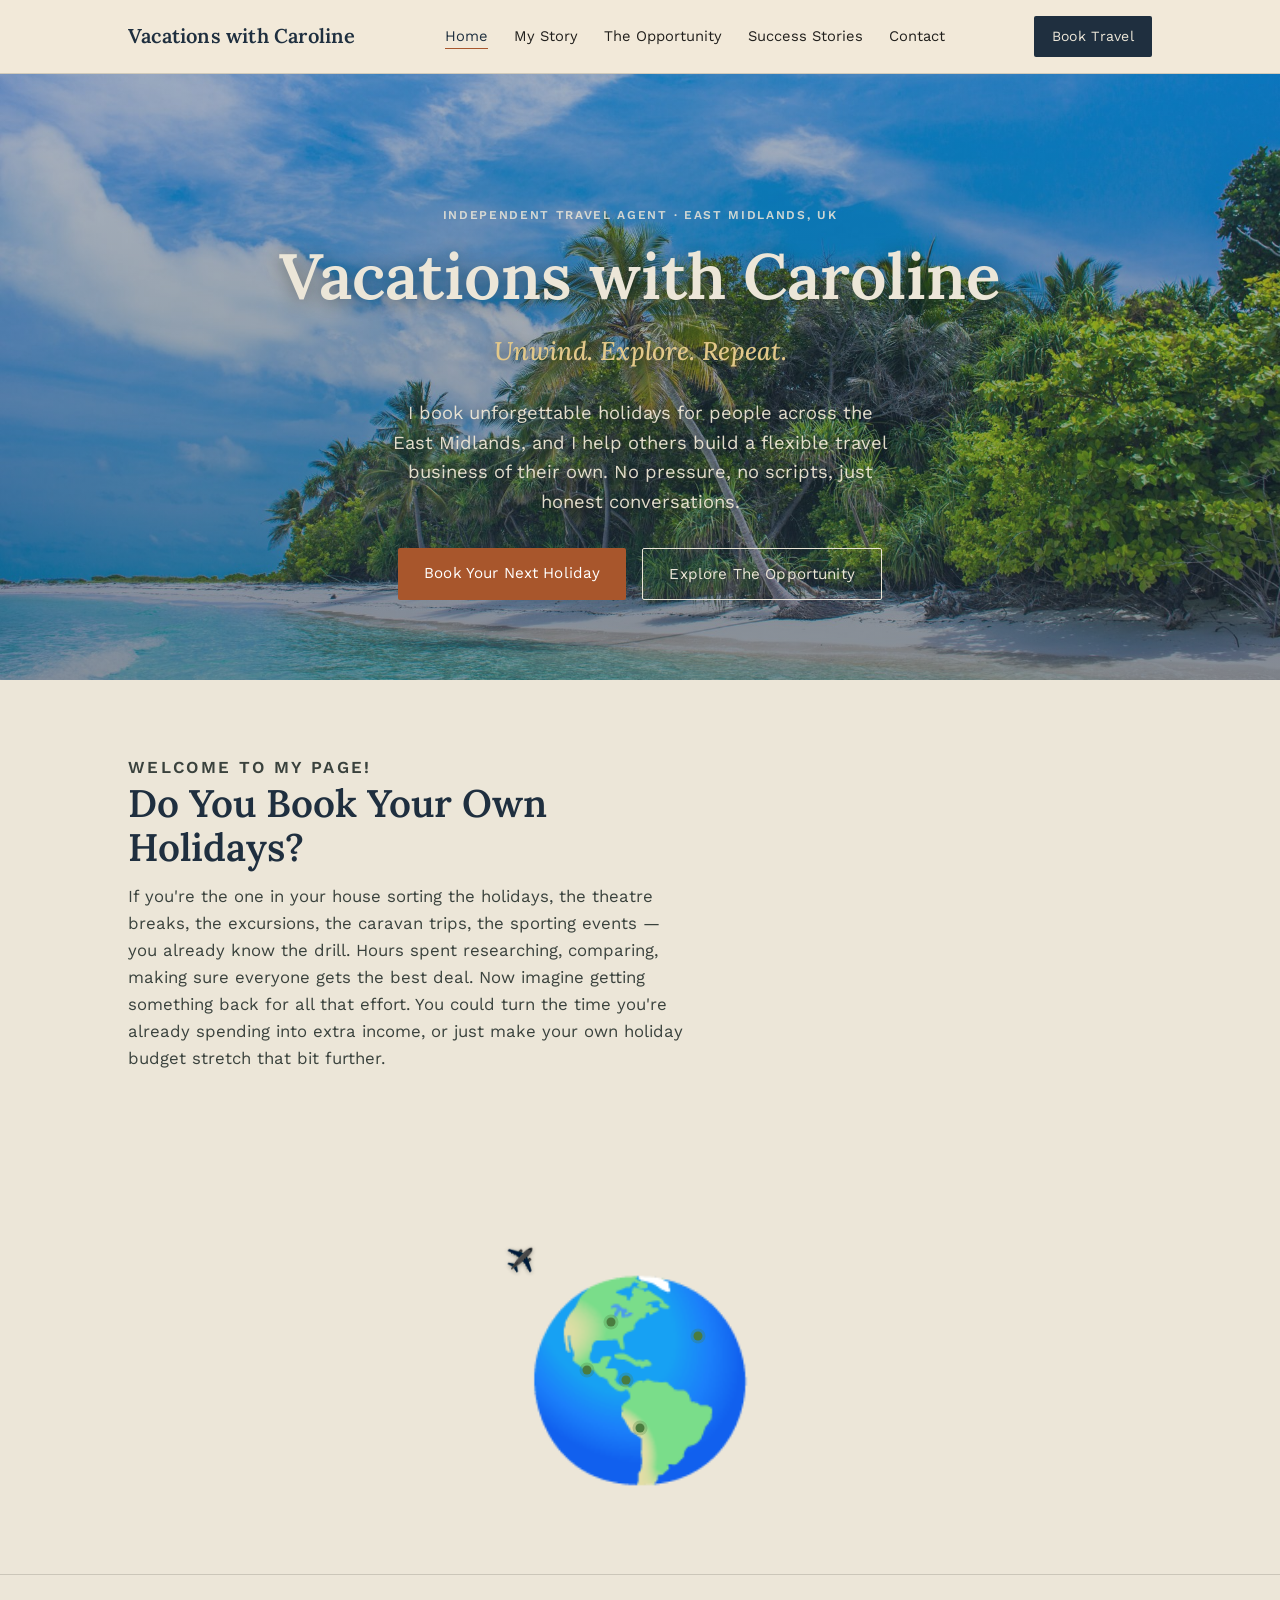
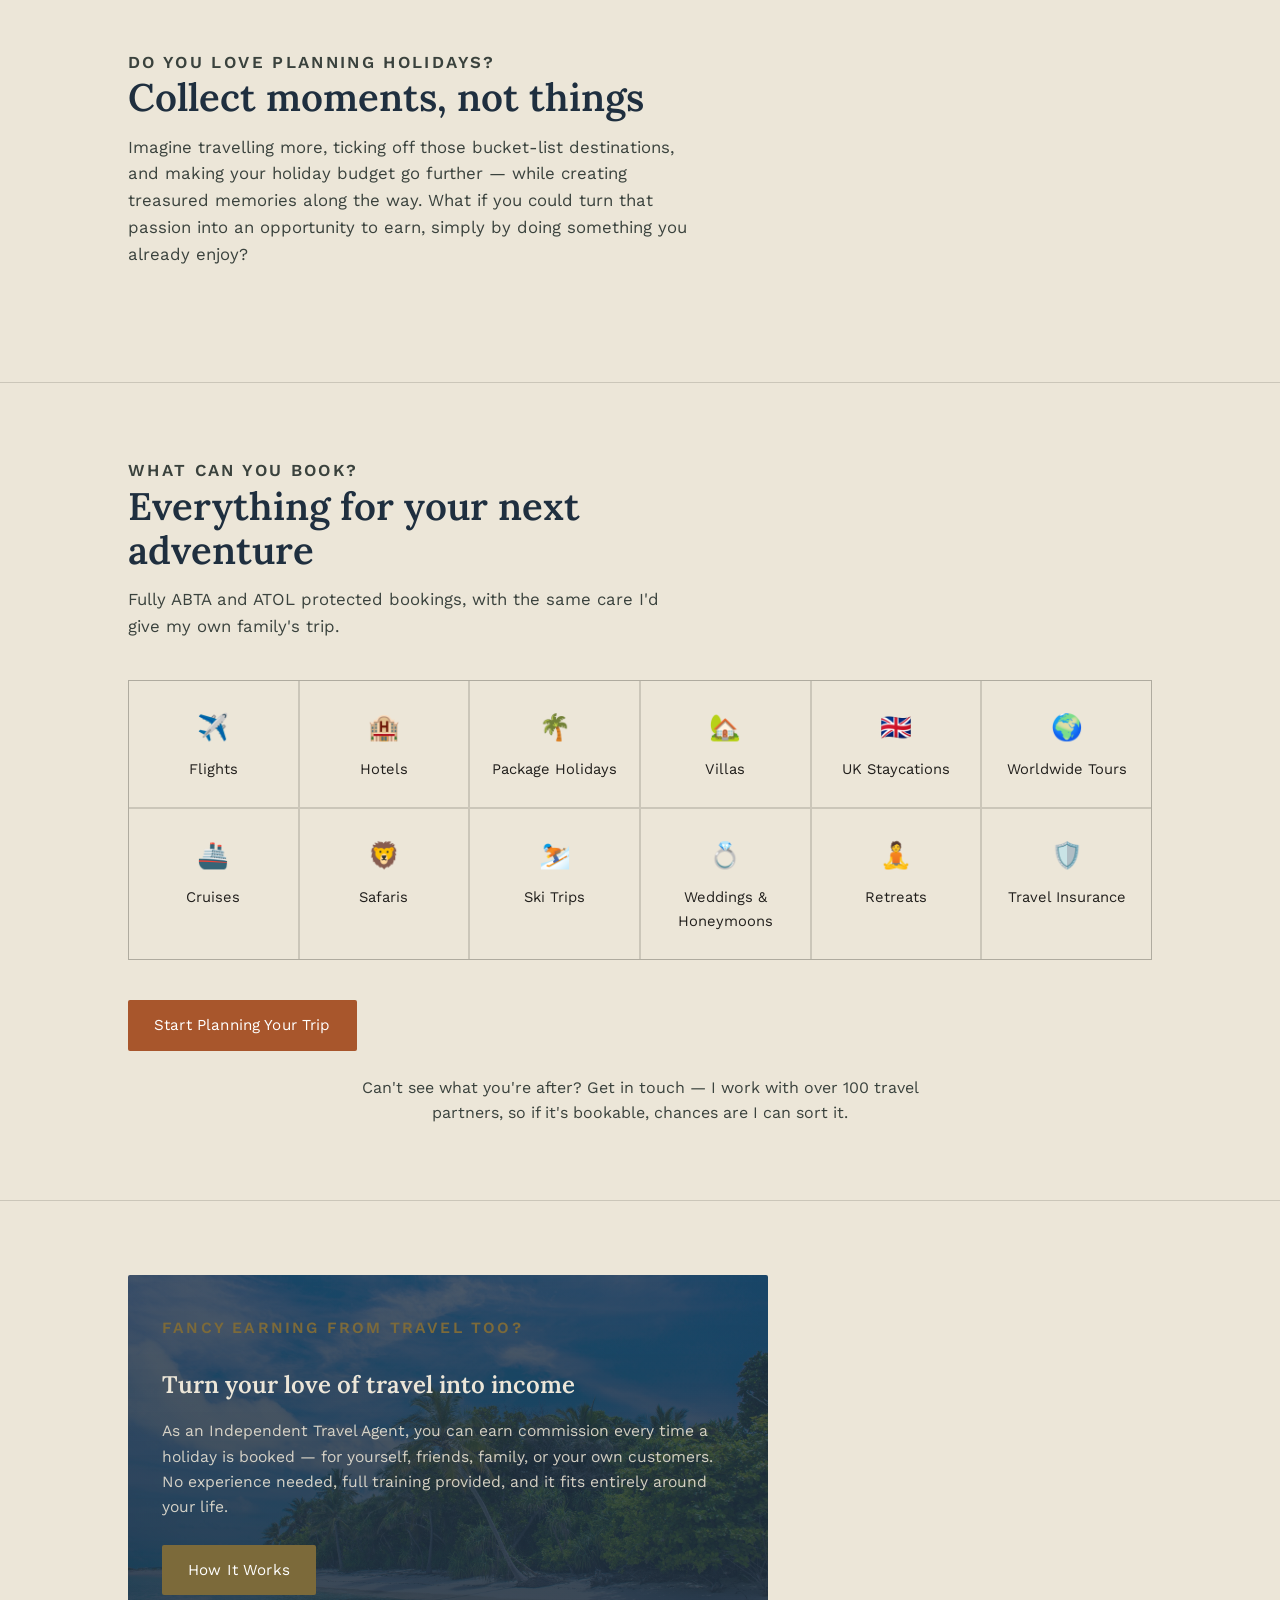
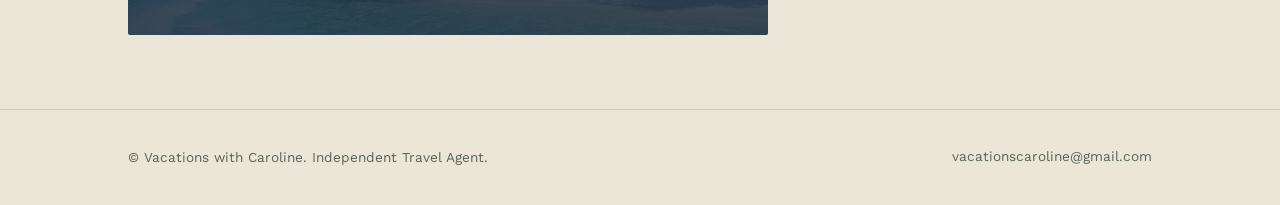
==== index.html @ 73dcefde "Add files via upload" ====
<!DOCTYPE html>
<html lang="en">
<head>
<meta charset="UTF-8">
<meta name="viewport" content="width=device-width, initial-scale=1.0">
<title>Vacations with Caroline | Independent Travel Agent</title>
<meta name="description" content="Book your next holiday or discover the flexible travel business opportunity with Caroline — Independent Travel Agent, East Midlands, UK.">
<link rel="preconnect" href="https://fonts.googleapis.com">
<link rel="preconnect" href="https://fonts.gstatic.com" crossorigin>
<link href="https://fonts.googleapis.com/css2?family=Caveat:wght@500;600;700&family=Lora:ital,wght@0,400;0,500;0,600;0,700;1,400;1,500;1,600&family=Work+Sans:wght@300;400;500;600&display=swap" rel="stylesheet">
<link rel="stylesheet" href="style.css">
</head>
<body>

<header>
  <nav class="wrap">
    <a class="brand" href="index.html">Vacations with Caroline</a>
    <ul class="navlinks">
      <li><a href="index.html" class="active">Home</a></li>
      <li><a href="about.html">My Story</a></li>
      <li><a href="opportunity.html">The Opportunity</a></li>
      <li><a href="success-stories.html">Success Stories</a></li>
      <li><a href="contact.html">Contact</a></li>
    </ul>
    <a class="nav-cta" href="https://carolinekillen.inteletravel.uk">Book Travel</a>
  </nav>
</header>

<main>

  <section class="hero" style="border-top:none;background-image:url('images/hero-beach.jpg');">
    <div class="wrap">
      <p class="eyebrow">Independent Travel Agent · East Midlands, UK</p>
      <h1>Vacations with Caroline</h1>
      <p class="tagline">Unwind. Explore. Repeat.</p>
      <p class="lead">I book unforgettable holidays for people across the East Midlands, and I help others build a flexible travel business of their own. No pressure, no scripts, just honest conversations.</p>
      <div class="cta-row">
        <a class="btn btn-primary" href="https://carolinekillen.inteletravel.uk">Book Your Next Holiday</a>
        <a class="btn btn-ghost" href="opportunity.html">Explore The Opportunity</a>
      </div>
    </div>
  </section>

  <section style="border-top:none;">
    <div class="wrap">
      <div class="section-head reveal">
        <p class="kicker">Welcome to my page!</p>
        <h2>Do You Book Your Own Holidays?</h2>
        <p>If you're the one in your house sorting the holidays, the theatre breaks, the excursions, the caravan trips, the sporting events — you already know the drill. Hours spent researching, comparing, making sure everyone gets the best deal. Now imagine getting something back for all that effort. You could turn the time you're already spending into extra income, or just make your own holiday budget stretch that bit further.</p>
      </div>
    </div>
  </section>

  <section style="border-top:none;">
    <div class="wrap">
      <div class="globe-orbit reveal" aria-hidden="true">
        <div class="globe-emoji" role="img" aria-label="World map">🌎</div>
        <div class="pin p1" style="left:38%;top:26%;"></div>
        <div class="pin p2" style="left:74%;top:32%;"></div>
        <div class="pin p3" style="left:44%;top:50%;"></div>
        <div class="pin p4" style="left:50%;top:70%;"></div>
        <div class="pin p5" style="left:28%;top:46%;"></div>
        <div class="plane-travel">✈️</div>
      </div>
    </div>
  </section>

  <section>
    <div class="wrap">
      <div class="section-head reveal">
        <p class="kicker">Do You Love Planning Holidays?</p>
        <h2>Collect moments, not things</h2>
        <p>Imagine travelling more, ticking off those bucket-list destinations, and making your holiday budget go further — while creating treasured memories along the way. What if you could turn that passion into an opportunity to earn, simply by doing something you already enjoy?</p>
      </div>
    </div>
  </section>

  <section id="book">
    <div class="wrap">
      <div class="section-head reveal">
        <p class="kicker">What Can You Book?</p>
        <h2>Everything for your next adventure</h2>
        <p>Fully ABTA and ATOL protected bookings, with the same care I'd give my own family's trip.</p>
      </div>
      <div class="book-grid reveal">
        <div class="book-item"><span class="ic">✈️</span>Flights</div>
        <div class="book-item"><span class="ic">🏨</span>Hotels</div>
        <div class="book-item"><span class="ic">🌴</span>Package Holidays</div>
        <div class="book-item"><span class="ic">🏡</span>Villas</div>
        <div class="book-item"><span class="ic">🇬🇧</span>UK Staycations</div>
        <div class="book-item"><span class="ic">🌍</span>Worldwide Tours</div>
        <div class="book-item"><span class="ic">🚢</span>Cruises</div>
        <div class="book-item"><span class="ic">🦁</span>Safaris</div>
        <div class="book-item"><span class="ic">⛷️</span>Ski Trips</div>
        <div class="book-item"><span class="ic">💍</span>Weddings &amp; Honeymoons</div>
        <div class="book-item"><span class="ic">🧘</span>Retreats</div>
        <div class="book-item"><span class="ic">🛡️</span>Travel Insurance</div>
      </div>
      <div class="cta-row" style="margin-top:40px;margin-bottom:0;">
        <a class="btn btn-primary" href="https://carolinekillen.inteletravel.uk">Start Planning Your Trip</a>
      </div>
      <p class="reveal" style="max-width:60ch;margin:24px auto 0;text-align:center;color:#3a423d;">Can't see what you're after? Get in touch — I work with over 100 travel partners, so if it's bookable, chances are I can sort it.</p>
    </div>
  </section>

  <section>
    <div class="wrap reveal">
      <div class="opp-card" style="max-width:640px;background:linear-gradient(rgba(31,47,63,0.78),rgba(31,47,63,0.88)), url('images/hero-beach.jpg') center 85%/cover;">
        <p class="kicker">Fancy Earning From Travel Too?</p>
        <h3>Turn your love of travel into income</h3>
        <p>As an Independent Travel Agent, you can earn commission every time a holiday is booked — for yourself, friends, family, or your own customers. No experience needed, full training provided, and it fits entirely around your life.</p>
        <a class="btn btn-primary" href="opportunity.html" style="background:var(--gold);">How It Works</a>
      </div>
    </div>
  </section>

</main>

<footer>
  <div class="wrap foot-wrap">
    <span>© Vacations with Caroline. Independent Travel Agent.</span>
    <a href="mailto:vacationscaroline@gmail.com">vacationscaroline@gmail.com</a>
  </div>
</footer>

<script>
  const els = document.querySelectorAll('.reveal');
  const io = new IntersectionObserver((entries)=>{
    entries.forEach(e=>{ if(e.isIntersecting){ e.target.classList.add('in'); io.unobserve(e.target); } });
  }, {threshold:0.15});
  els.forEach(el=>io.observe(el));
</script>

</body>
</html>
---- style.css ----
:root{
  --teal-deep:   #1f2f3f;   /* deep navy-charcoal — headings, nav, primary structure */
  --teal-mid:    #55624f;   /* muted olive-slate — eyebrows, secondary labels */
  --sand:        #ece6d8;   /* warm stone background */
  --sand-soft:   #ddd4bf;   /* soft stone panel */
  --coral:       #a8562c;   /* burnt rust — primary accent */
  --ink:         #211f1c;
  --gold:        #7c6a3a;   /* muted brass — secondary accent */
  --line: rgba(33,31,28,0.16);
  --font-display: "Lora", serif;
  --font-body: "Work Sans", sans-serif;
}

*{box-sizing:border-box;}
html{scroll-behavior:smooth;}
body{
  margin:0;
  background:var(--sand);
  color:var(--ink);
  font-family:var(--font-body);
  font-weight:400;
  line-height:1.6;
  -webkit-font-smoothing:antialiased;
}

a{color:inherit;}
img{max-width:100%;display:block;}

.wrap{max-width:1080px;margin:0 auto;padding:0 28px;}

/* ---------- NAV ---------- */
header{
  position:sticky;top:0;z-index:50;
  background:rgba(242,234,217,0.92);
  backdrop-filter:blur(6px);
  border-bottom:1px solid var(--line);
}
nav.wrap{
  display:flex;align-items:center;justify-content:space-between;
  padding-top:16px;padding-bottom:16px;
}
.brand{
  font-family:var(--font-display);
  font-weight:600;
  font-size:1.25rem;
  letter-spacing:0.01em;
  text-decoration:none;
  color:var(--teal-deep);
}
.navlinks{display:flex;gap:26px;list-style:none;margin:0;padding:0;}
.navlinks a{
  text-decoration:none;font-size:0.92rem;color:var(--ink);
  padding-bottom:3px;border-bottom:1px solid transparent;
  transition:border-color .2s ease, color .2s ease;
}
.navlinks a:hover, .navlinks a:focus-visible, .navlinks a.active{border-color:var(--coral);color:var(--teal-deep);}
.nav-cta{
  background:var(--teal-deep);color:var(--sand);
  padding:9px 18px;border-radius:2px;text-decoration:none;
  font-size:0.88rem;letter-spacing:0.02em;
  transition:background .2s ease;
}
.nav-cta:hover, .nav-cta:focus-visible{background:var(--coral);}
@media (max-width:800px){
  .navlinks{display:none;}
}

/* ---------- HERO ---------- */
.hero{
  position:relative;
  padding:120px 0 80px;
  background-size:cover;
  background-position:center 78%;
  text-align:center;
  overflow:hidden;
}
.hero::before{
  content:"";position:absolute;inset:0;
  background:linear-gradient(180deg, rgba(31,47,63,0.32), rgba(31,47,63,0.52));
  z-index:0;
}
.hero > .wrap{position:relative;z-index:1;}
.eyebrow{
  text-transform:uppercase;letter-spacing:0.14em;font-size:0.75rem;
  color:var(--teal-mid);font-weight:600;margin-bottom:18px;
}
.hero .eyebrow{color:rgba(236,230,216,0.85);}
h1{
  font-family:var(--font-display);
  font-weight:600;
  font-size:clamp(2.4rem, 5.5vw, 4rem);
  line-height:1.04;margin:0 0 22px;color:var(--teal-deep);
  max-width:14ch;
}
.hero h1{color:var(--sand);max-width:none;margin-left:auto;margin-right:auto;text-shadow:0 2px 18px rgba(20,26,20,0.45);}
h1 em{font-style:italic;font-weight:500;color:var(--coral);}
.hero .tagline{
  font-family:var(--font-display);font-style:italic;font-weight:500;
  font-size:clamp(1.2rem,2.4vw,1.6rem);color:#e2c88a;margin:0 0 26px;
  text-shadow:0 2px 14px rgba(20,26,20,0.5);
}
.hero p.lead{
  font-size:1.15rem;max-width:46ch;color:rgba(242,234,217,0.92);margin:0 auto 32px;
  text-shadow:0 1px 10px rgba(20,26,20,0.45);
}
.cta-row{display:flex;gap:16px;flex-wrap:wrap;margin-bottom:56px;}
.hero .cta-row{justify-content:center;margin-bottom:0;}
.btn{
  display:inline-block;padding:13px 26px;text-decoration:none;
  font-size:0.95rem;letter-spacing:0.01em;border-radius:2px;
  transition:transform .15s ease, background .2s ease, color .2s ease;
}
.btn-primary{background:var(--coral);color:#fff;}
.btn-primary:hover{background:#c25f3c;transform:translateY(-1px);}
.btn-ghost{border:1px solid var(--teal-deep);color:var(--teal-deep);}
.btn-ghost:hover{background:var(--teal-deep);color:var(--sand);}
.hero .btn-ghost{border-color:var(--sand);color:var(--sand);}
.hero .btn-ghost:hover{background:var(--sand);color:var(--teal-deep);}

/* Flight path signature visual */
.route{width:100%;max-width:980px;margin:0 auto;}
.route svg{width:100%;height:auto;overflow:visible;}
.route-dash{stroke-dasharray:6 8;animation:dash 40s linear infinite;}
@keyframes dash{to{stroke-dashoffset:-500;}}
.route-label{font-family:var(--font-body);font-size:13px;fill:var(--ink);font-weight:500;}
.route-city{font-family:var(--font-display);font-size:15px;fill:var(--teal-deep);font-weight:600;}

@media (prefers-reduced-motion: reduce){
  .route-dash{animation:none;}
  *{scroll-behavior:auto !important;}
}

/* ---------- SECTION GENERIC ---------- */
section{padding:74px 0;border-top:1px solid var(--line);}
.section-head{max-width:56ch;margin-bottom:40px;}
.kicker{
  font-family:var(--font-body);text-transform:uppercase;letter-spacing:0.14em;
  font-size:0.72rem;color:var(--coral);font-weight:600;margin-bottom:12px;
}
h2{
  font-family:var(--font-display);font-weight:600;font-size:clamp(1.7rem,3.2vw,2.4rem);
  color:var(--teal-deep);margin:0 0 14px;line-height:1.15;
}
.section-head p{font-size:1.05rem;color:#3a423d;margin:0;}

.reveal{opacity:0;transform:translateY(18px);transition:opacity .6s ease, transform .6s ease;}
.reveal.in{opacity:1;transform:none;}

/* ---------- MY STORY ---------- */
.story-grid{display:grid;grid-template-columns:1.1fr 0.9fr;gap:56px;align-items:start;}
.story-grid p{font-size:1.02rem;color:#2c332e;margin:0 0 18px;}
.pull{
  font-family:var(--font-display);font-style:italic;font-size:1.3rem;
  color:var(--teal-deep);border-left:2px solid var(--coral);padding-left:20px;
  margin:0;line-height:1.4;
}
.story-side{background:var(--sand-soft);padding:32px;border-radius:2px;}
.story-side h3{font-family:var(--font-display);font-size:1.1rem;margin:0 0 14px;color:var(--teal-deep);}
.story-side ul{margin:0;padding-left:18px;color:#2c332e;font-size:0.96rem;}
.story-side li{margin-bottom:10px;}
@media (max-width:760px){.story-grid{grid-template-columns:1fr;}}

/* ---------- BOOK GRID ---------- */
.book-grid{
  display:grid;grid-template-columns:repeat(auto-fit,minmax(150px,1fr));
  gap:2px;background:var(--line);border:1px solid var(--line);
}
.book-item{background:var(--sand);padding:26px 18px;text-align:center;font-size:0.92rem;color:var(--ink);}
.book-item .ic{font-size:1.6rem;display:block;margin-bottom:10px;}

/* ---------- OPPORTUNITY ---------- */
.opp-wrap{display:grid;grid-template-columns:1fr 1fr;gap:56px;align-items:center;}
.opp-points{list-style:none;margin:0;padding:0;}
.opp-points li{display:flex;gap:16px;margin-bottom:22px;padding-bottom:22px;border-bottom:1px solid var(--line);}
.opp-points li:last-child{border-bottom:none;}
.opp-num{font-family:var(--font-display);font-weight:600;color:var(--coral);font-size:1.1rem;min-width:28px;}
.opp-points h4{margin:0 0 4px;font-family:var(--font-display);font-size:1.05rem;color:var(--teal-deep);}
.opp-points p{margin:0;color:#3a423d;font-size:0.95rem;}
.opp-card{background:var(--teal-deep);color:var(--sand);padding:40px 34px;border-radius:2px;}
.opp-card .kicker{color:var(--gold);}
.opp-card h3{font-family:var(--font-display);font-size:1.5rem;margin:0 0 14px;font-weight:600;}
.opp-card p{color:rgba(242,234,217,0.85);margin:0 0 26px;font-size:0.98rem;}
.badge-row{display:flex;gap:14px;flex-wrap:wrap;margin-bottom:26px;}
.badge{border:1px solid rgba(242,234,217,0.35);padding:6px 12px;font-size:0.78rem;letter-spacing:0.03em;border-radius:2px;}
@media (max-width:800px){.opp-wrap{grid-template-columns:1fr;}}

/* ---------- SUCCESS STORIES ---------- */
.team-quote{font-family:var(--font-display);font-size:clamp(1.3rem,2.6vw,1.8rem);line-height:1.4;color:var(--teal-deep);max-width:32ch;margin:0 0 24px;}
.team-note{color:#3a423d;font-size:1rem;max-width:52ch;}
.value-grid{display:grid;grid-template-columns:repeat(auto-fit,minmax(220px,1fr));gap:2px;background:var(--line);border:1px solid var(--line);margin-top:44px;}
.value-item{background:var(--sand);padding:30px 26px;}
.value-item h4{font-family:var(--font-display);color:var(--teal-deep);margin:0 0 10px;font-size:1.05rem;}
.value-item p{margin:0;color:#3a423d;font-size:0.92rem;}

/* ---------- CONTACT ---------- */
.contact-wrap{display:grid;grid-template-columns:1fr 1fr;gap:56px;}
.contact-info a{display:inline-block;margin-top:6px;font-size:1.05rem;color:var(--teal-deep);text-decoration:none;border-bottom:1px solid var(--coral);}
.contact-info h4{font-family:var(--font-display);font-size:0.95rem;text-transform:uppercase;letter-spacing:0.08em;color:var(--coral);margin:0 0 4px;font-weight:600;}
.contact-info .row{margin-bottom:26px;}
form{display:flex;flex-direction:column;gap:14px;}
label{font-size:0.85rem;color:var(--teal-deep);font-weight:500;}
input, textarea{font-family:var(--font-body);font-size:0.98rem;padding:12px 14px;border:1px solid var(--line);background:#fff;border-radius:2px;color:var(--ink);}
textarea{resize:vertical;min-height:100px;}
input:focus, textarea:focus, a:focus-visible, button:focus-visible{outline:2px solid var(--coral);outline-offset:2px;}
form button{align-self:flex-start;background:var(--coral);color:#fff;border:none;padding:13px 28px;font-size:0.95rem;border-radius:2px;cursor:pointer;transition:background .2s ease;}
form button:hover{background:#c25f3c;}
@media (max-width:760px){.contact-wrap{grid-template-columns:1fr;}}

/* ---------- PHOTOS ---------- */
.photo-frame{
  border-radius:2px;overflow:hidden;background:var(--sand-soft);
  border:1px solid var(--line);
}
.photo-frame img{width:100%;height:100%;object-fit:cover;display:block;}
.hero-photo{max-width:980px;margin:0 auto;aspect-ratio:16/9;}
.story-photo{aspect-ratio:3/4;margin-bottom:24px;}
.team-photo-grid{
  display:grid;grid-template-columns:repeat(auto-fit,minmax(220px,1fr));
  gap:20px;margin:44px 0;
}
.team-photo-grid .photo-frame{aspect-ratio:1/1;max-width:180px;margin:0 auto;}
.team-photo-grid .story-name{
  font-family:var(--font-display);color:var(--teal-deep);font-weight:600;
  font-size:1.05rem;margin:16px 0 8px;text-align:center;
}
.team-photo-grid .story-quote{font-size:0.9rem;color:#3a423d;line-height:1.55;}
.photo-caption{font-size:0.85rem;color:#5a6259;margin-top:8px;text-align:center;}

.featured-story{
  display:grid;grid-template-columns:0.8fr 1.2fr;gap:44px;align-items:center;
  margin:44px 0 56px;
}
.featured-story .photo-frame{aspect-ratio:4/5;}
.featured-story blockquote{
  margin:0 0 16px;font-family:var(--font-display);font-style:italic;
  font-size:1.15rem;line-height:1.55;color:var(--teal-deep);
}
.featured-story cite{
  font-family:var(--font-body);font-style:normal;font-size:0.92rem;color:var(--coral);
  font-weight:500;
}
@media (max-width:760px){
  .featured-story{grid-template-columns:1fr;}
  .featured-story .photo-frame{max-width:220px;margin:0 auto;}
}

/* Animated globe with a plane touring several destinations */
.globe-orbit{position:relative;width:240px;height:240px;margin:0 auto;}
.globe-orbit .globe-emoji{
  position:absolute;inset:0;display:flex;align-items:center;justify-content:center;
  font-size:190px;line-height:1;
}
.globe-orbit .pin{
  position:absolute;width:9px;height:9px;border-radius:50%;
  background:#4a7c3f;transform:translate(-50%,-50%);
  box-shadow:0 0 0 3px rgba(74,124,63,0.28);
}
.globe-orbit .plane-travel{
  position:absolute;font-size:1.4rem;line-height:1;
  transform:translate(-50%,-50%);
  filter:brightness(0.4) contrast(1.15) drop-shadow(0 1px 2px rgba(20,26,20,0.35));
  animation:world-tour 18s ease-in-out infinite;
  will-change:left, top, transform;
}
@keyframes world-tour{
  0%   {left:38%; top:26%; transform:translate(-50%,-50%) rotate(15deg);}
  20%  {left:74%; top:32%; transform:translate(-50%,-50%) rotate(95deg);}
  40%  {left:44%; top:50%; transform:translate(-50%,-50%) rotate(165deg);}
  60%  {left:50%; top:70%; transform:translate(-50%,-50%) rotate(235deg);}
  80%  {left:28%; top:46%; transform:translate(-50%,-50%) rotate(305deg);}
  100% {left:38%; top:26%; transform:translate(-50%,-50%) rotate(375deg);}
}
@media (prefers-reduced-motion: reduce){
  .globe-orbit .plane-travel{animation:none;left:38%;top:26%;transform:translate(-50%,-50%) rotate(15deg);}
}

/* Postcards from the team */
.postcard-grid{
  display:grid;grid-template-columns:repeat(auto-fit,minmax(340px,1fr));
  gap:26px;margin-top:44px;
}
.postcard{
  position:relative;background:var(--sand-soft);border:1px solid var(--line);
  border-radius:3px;padding:20px 20px 20px 20px;box-shadow:0 4px 14px rgba(28,36,32,0.08);
  overflow:hidden;
}
.postcard::before{
  content:"";position:absolute;inset:8px;border:1px dashed rgba(85,98,79,0.3);
  pointer-events:none;
}
.postcard-inner{display:flex;gap:16px;position:relative;z-index:1;}
.postcard-photo{
  flex:0 0 96px;width:96px;height:118px;border:4px solid #fff;
  box-shadow:0 3px 8px rgba(28,36,32,0.2);overflow:hidden;
}
.postcard-photo img{width:100%;height:100%;object-fit:cover;display:block;}
.postcard-body{flex:1;min-width:0;}
.postcard-title{
  font-family:'Caveat',cursive;font-weight:700;font-size:1.7rem;
  color:var(--coral);margin:0 0 6px;line-height:1;
}
.postcard-quote{font-size:0.86rem;color:#3a423d;line-height:1.55;margin:0;}
.postmark{
  position:absolute;top:14px;right:16px;width:44px;height:44px;
  border:2px dashed var(--teal-mid);border-radius:50%;opacity:0.55;
  display:flex;align-items:center;justify-content:center;
  font-size:1.1rem;transform:rotate(-10deg);z-index:1;
}
.postcard-placeholder{background:transparent;border-style:dashed;box-shadow:none;}
.postcard-photo-empty{
  display:flex;align-items:center;justify-content:center;
  background:rgba(85,98,79,0.06);color:var(--teal-mid);
  font-size:1.8rem;border-style:dashed;border-color:rgba(85,98,79,0.3);
}
.postcard-placeholder .postcard-title{color:var(--teal-mid);}
.postcard-placeholder .postcard-quote{font-style:italic;color:#5a6259;}

.btn-whatsapp{
  display:inline-flex;align-items:center;gap:10px;
  background:#25D366;color:#fff;padding:13px 26px;text-decoration:none;
  font-size:0.95rem;letter-spacing:0.01em;border-radius:2px;
  transition:transform .15s ease, background .2s ease;
}
.btn-whatsapp:hover{background:#1ebc59;transform:translateY(-1px);}
.btn-whatsapp svg{width:20px;height:20px;flex:0 0 auto;}

.photo-band{
  position:relative;border-radius:3px;overflow:hidden;
  padding:44px 36px;background-size:cover;background-position:center;
}
.photo-band::before{
  content:"";position:absolute;inset:0;
  background:linear-gradient(180deg, rgba(31,47,63,0.62), rgba(31,47,63,0.8));
  z-index:0;
}
.photo-band > *{position:relative;z-index:1;}
.photo-band .kicker{color:rgba(236,230,216,0.85);}
.photo-band h2{color:var(--sand);}
.photo-band p:not(.kicker){color:rgba(242,234,217,0.9);}

footer{border-top:1px solid var(--line);padding:36px 0;}
.foot-wrap{display:flex;justify-content:space-between;align-items:center;flex-wrap:wrap;gap:16px;font-size:0.85rem;color:#5a6259;}
.foot-wrap a{text-decoration:none;color:#5a6259;border-bottom:1px solid transparent;}
.foot-wrap a:hover{border-color:var(--coral);color:var(--teal-deep);}
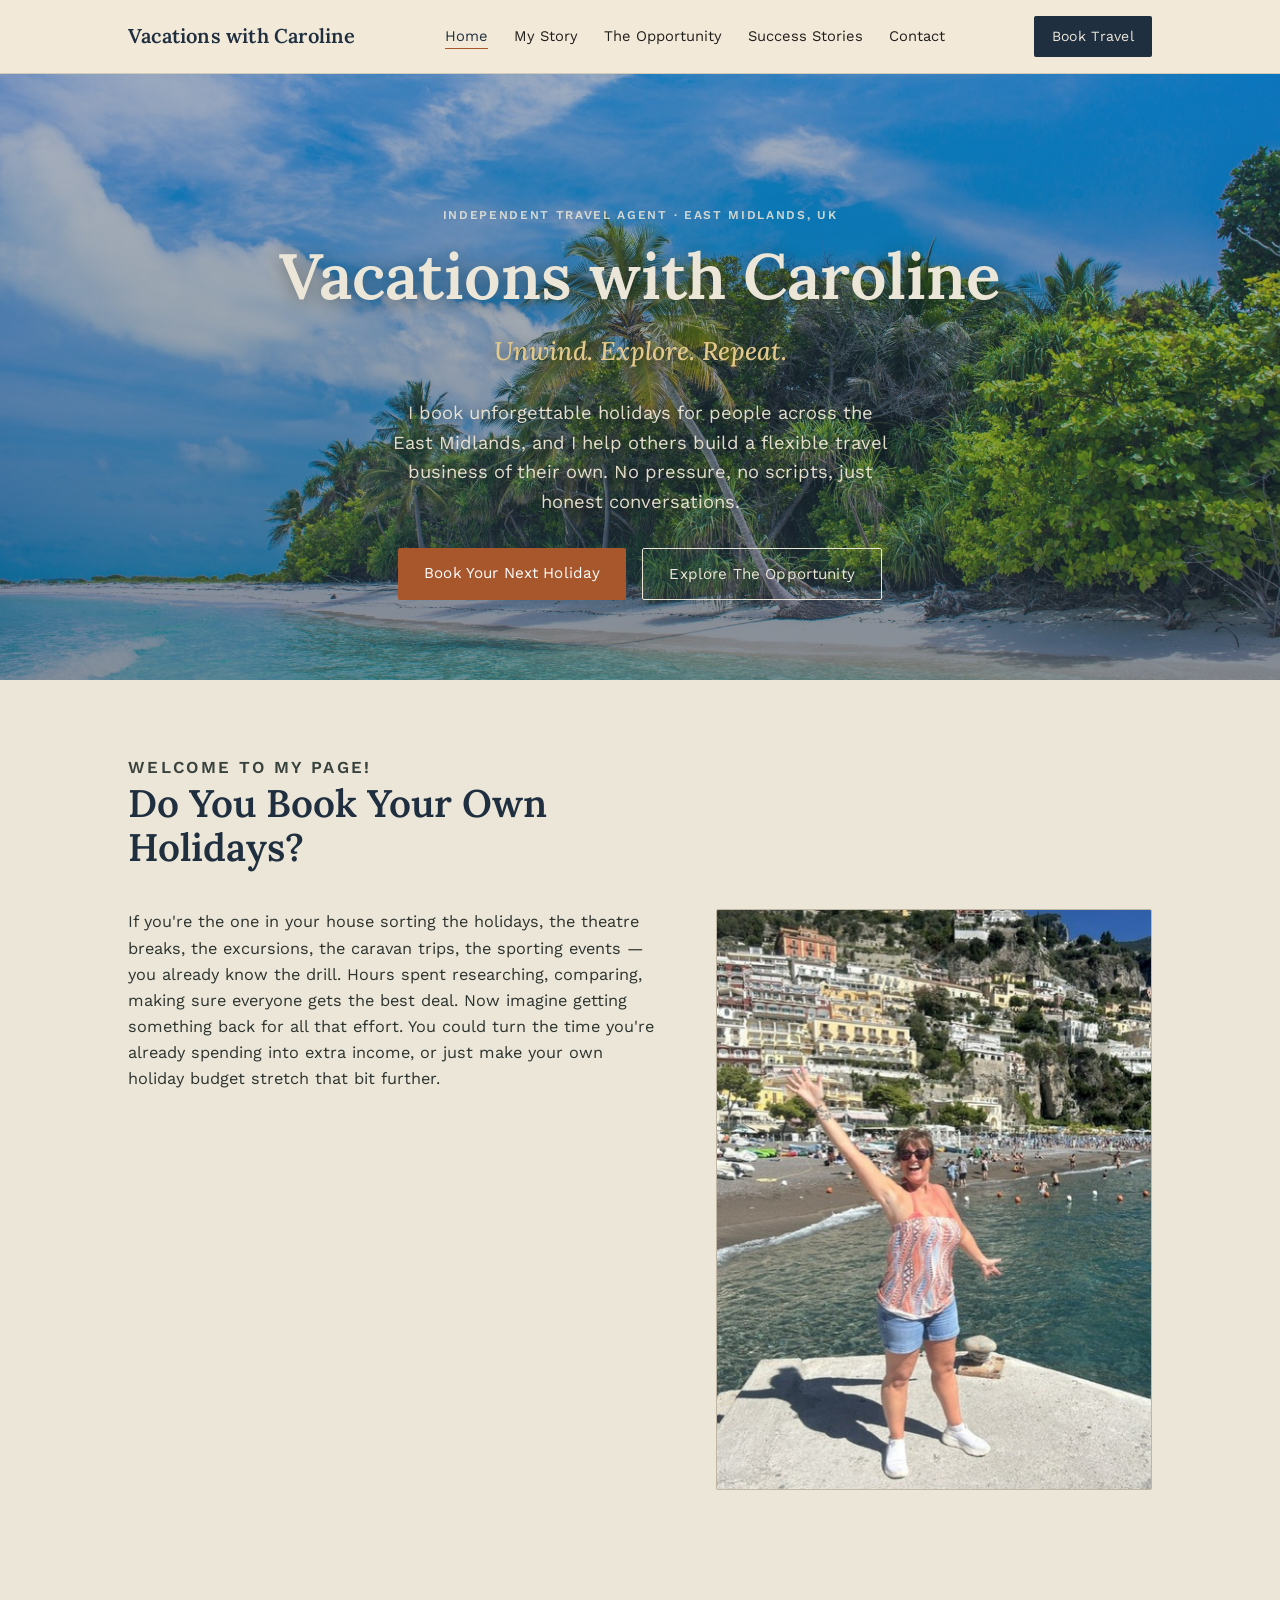
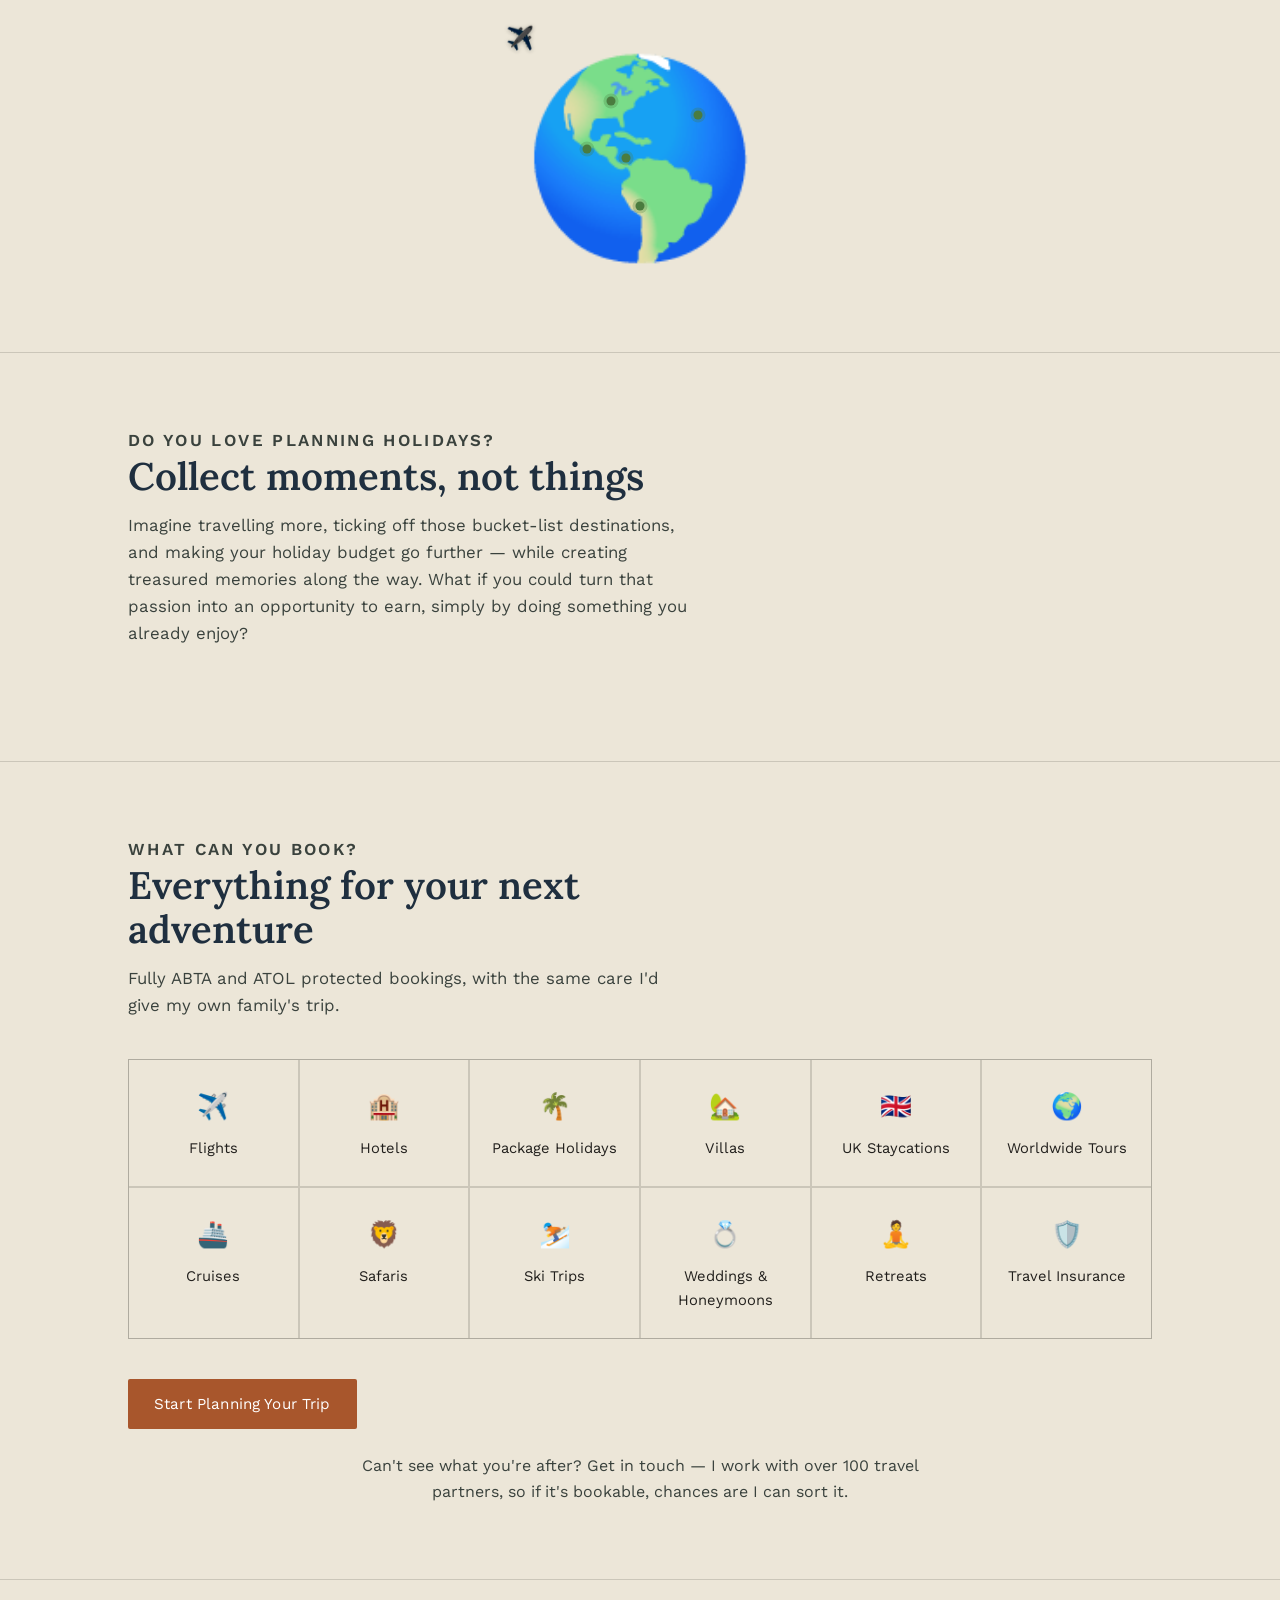
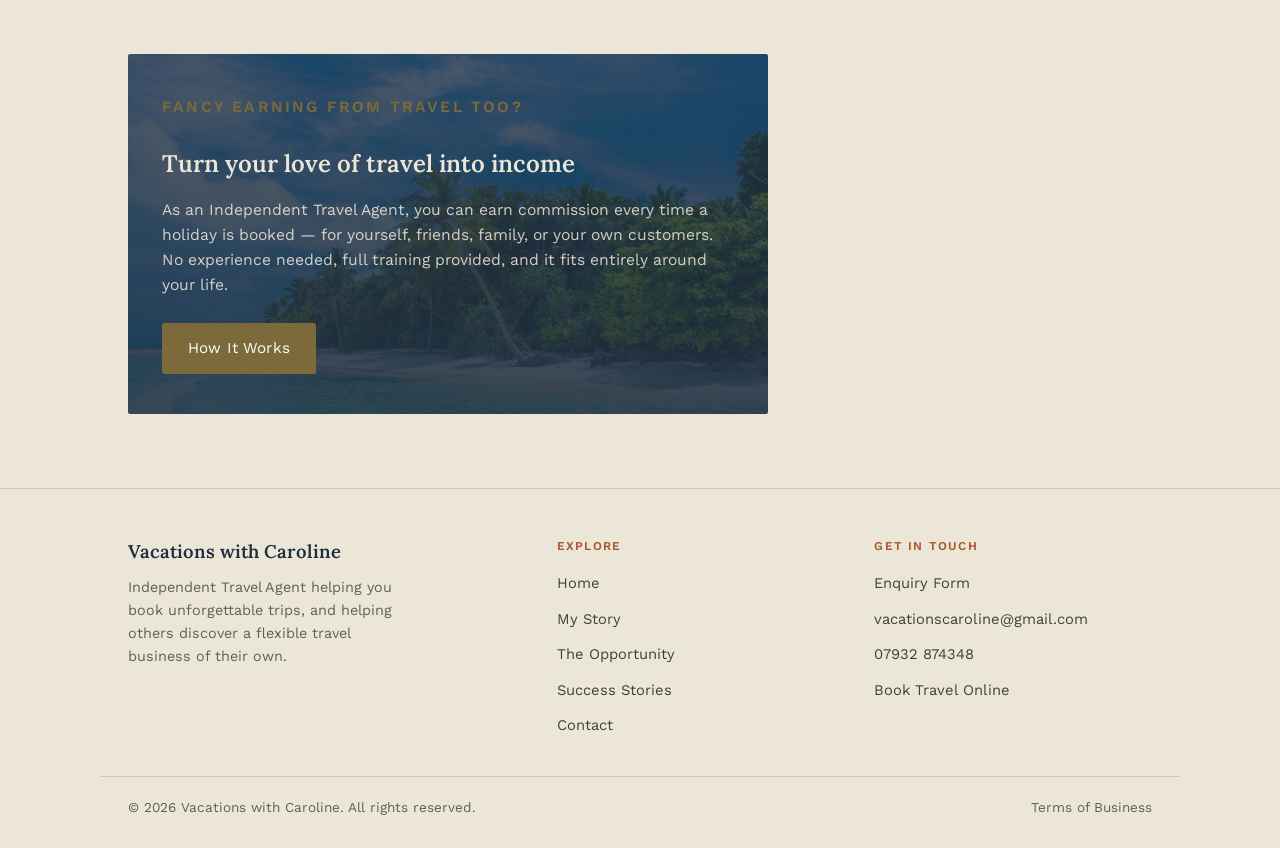
==== commit 96ceddf0: "Add files via upload" ====
--- a/index.html
+++ b/index.html
@@ -5,6 +5,15 @@
 <meta name="viewport" content="width=device-width, initial-scale=1.0">
 <title>Vacations with Caroline | Independent Travel Agent</title>
 <meta name="description" content="Book your next holiday or discover the flexible travel business opportunity with Caroline — Independent Travel Agent, East Midlands, UK.">
+<meta property="og:title" content="Vacations with Caroline | Independent Travel Agent">
+<meta property="og:description" content="Book your next holiday or discover the flexible travel business opportunity with Caroline — Independent Travel Agent, East Midlands, UK.">
+<meta property="og:image" content="https://vacationscaroline.github.io/vacations-with-caroline/images/hero-beach.jpg">
+<meta property="og:url" content="https://vacationscaroline.github.io/vacations-with-caroline/index.html">
+<meta property="og:type" content="website">
+<meta name="twitter:card" content="summary_large_image">
+<meta name="twitter:title" content="Vacations with Caroline | Independent Travel Agent">
+<meta name="twitter:description" content="Book your next holiday or discover the flexible travel business opportunity with Caroline — Independent Travel Agent, East Midlands, UK.">
+<meta name="twitter:image" content="https://vacationscaroline.github.io/vacations-with-caroline/images/hero-beach.jpg">
 <link rel="preconnect" href="https://fonts.googleapis.com">
 <link rel="preconnect" href="https://fonts.gstatic.com" crossorigin>
 <link href="https://fonts.googleapis.com/css2?family=Caveat:wght@500;600;700&family=Lora:ital,wght@0,400;0,500;0,600;0,700;1,400;1,500;1,600&family=Work+Sans:wght@300;400;500;600&display=swap" rel="stylesheet">
@@ -46,7 +55,14 @@
       <div class="section-head reveal">
         <p class="kicker">Welcome to my page!</p>
         <h2>Do You Book Your Own Holidays?</h2>
-        <p>If you're the one in your house sorting the holidays, the theatre breaks, the excursions, the caravan trips, the sporting events — you already know the drill. Hours spent researching, comparing, making sure everyone gets the best deal. Now imagine getting something back for all that effort. You could turn the time you're already spending into extra income, or just make your own holiday budget stretch that bit further.</p>
+      </div>
+      <div class="story-grid reveal">
+        <div>
+          <p>If you're the one in your house sorting the holidays, the theatre breaks, the excursions, the caravan trips, the sporting events — you already know the drill. Hours spent researching, comparing, making sure everyone gets the best deal. Now imagine getting something back for all that effort. You could turn the time you're already spending into extra income, or just make your own holiday budget stretch that bit further.</p>
+        </div>
+        <div class="photo-frame story-photo" style="margin-bottom:0;">
+          <img src="images/caroline-amalfi.jpg" alt="Caroline on holiday in Amalfi">
+        </div>
       </div>
     </div>
   </section>
@@ -117,9 +133,34 @@
 </main>
 
 <footer>
-  <div class="wrap foot-wrap">
-    <span>© Vacations with Caroline. Independent Travel Agent.</span>
-    <a href="mailto:vacationscaroline@gmail.com">vacationscaroline@gmail.com</a>
+  <div class="wrap footer-grid">
+    <div>
+      <p class="footer-brand">Vacations with Caroline</p>
+      <p class="footer-tagline">Independent Travel Agent helping you book unforgettable trips, and helping others discover a flexible travel business of their own.</p>
+    </div>
+    <div>
+      <p class="footer-heading">Explore</p>
+      <ul class="footer-links">
+        <li><a href="index.html">Home</a></li>
+        <li><a href="about.html">My Story</a></li>
+        <li><a href="opportunity.html">The Opportunity</a></li>
+        <li><a href="success-stories.html">Success Stories</a></li>
+        <li><a href="contact.html">Contact</a></li>
+      </ul>
+    </div>
+    <div>
+      <p class="footer-heading">Get In Touch</p>
+      <ul class="footer-links">
+        <li><a href="contact.html">Enquiry Form</a></li>
+        <li><a href="mailto:vacationscaroline@gmail.com">vacationscaroline@gmail.com</a></li>
+        <li><a href="https://wa.me/447932874348">07932 874348</a></li>
+        <li><a href="https://carolinekillen.inteletravel.uk">Book Travel Online</a></li>
+      </ul>
+    </div>
+  </div>
+  <div class="wrap foot-wrap" style="border-top:1px solid var(--line);margin-top:0;padding-top:20px;">
+    <span>© 2026 Vacations with Caroline. All rights reserved.</span>
+    <a href="terms.html">Terms of Business</a>
   </div>
 </footer>
 
--- a/style.css
+++ b/style.css
@@ -204,6 +204,12 @@
 input:focus, textarea:focus, a:focus-visible, button:focus-visible{outline:2px solid var(--coral);outline-offset:2px;}
 form button{align-self:flex-start;background:var(--coral);color:#fff;border:none;padding:13px 28px;font-size:0.95rem;border-radius:2px;cursor:pointer;transition:background .2s ease;}
 form button:hover{background:#c25f3c;}
+.radio-group{display:flex;flex-direction:column;gap:10px;margin-top:2px;}
+.radio-option{
+  display:flex;align-items:center;gap:10px;font-size:0.95rem;color:var(--ink);
+  font-weight:400;cursor:pointer;
+}
+.radio-option input{width:16px;height:16px;accent-color:var(--coral);cursor:pointer;}
 @media (max-width:760px){.contact-wrap{grid-template-columns:1fr;}}
 
 /* ---------- PHOTOS ---------- */
@@ -338,7 +344,71 @@
 .photo-band h2{color:var(--sand);}
 .photo-band p:not(.kicker){color:rgba(242,234,217,0.9);}
 
-footer{border-top:1px solid var(--line);padding:36px 0;}
+/* Opportunity page extras */
+.glance-grid{
+  display:grid;grid-template-columns:repeat(auto-fit,minmax(160px,1fr));
+  gap:2px;background:var(--line);border:1px solid var(--line);
+}
+.glance-item{background:var(--sand);padding:28px 22px;}
+.glance-item .ic{font-size:1.6rem;display:block;margin-bottom:12px;}
+.glance-item h4{font-family:var(--font-display);color:var(--teal-deep);margin:0 0 8px;font-size:1.05rem;}
+.glance-item p{margin:0;font-size:0.9rem;color:#3a423d;}
+
+.benefit-grid{
+  display:grid;grid-template-columns:repeat(auto-fit,minmax(220px,1fr));gap:24px;
+}
+.benefit-item{background:var(--sand-soft);padding:30px 26px;border-radius:2px;}
+.benefit-item h3{font-family:var(--font-display);font-style:italic;color:var(--coral);margin:0 0 12px;font-size:1.2rem;font-weight:500;}
+.benefit-item p{margin:0;font-size:0.92rem;color:#3a423d;line-height:1.6;}
+
+.faq-list{display:flex;flex-direction:column;gap:2px;background:var(--line);border:1px solid var(--line);}
+.faq-item{background:var(--sand);padding:20px 24px;}
+.faq-item summary{
+  font-family:var(--font-display);color:var(--teal-deep);font-weight:600;
+  cursor:pointer;list-style:none;font-size:1.02rem;
+}
+.faq-item summary::-webkit-details-marker{display:none;}
+.faq-item summary::after{content:"+";float:right;color:var(--coral);font-size:1.2rem;}
+.faq-item[open] summary::after{content:"–";}
+.faq-item p{margin:12px 0 0;color:#3a423d;font-size:0.92rem;line-height:1.6;}
+
+.cta-band{
+  position:relative;border-radius:0;overflow:hidden;text-align:center;
+  padding:64px 24px;background:var(--teal-deep);color:var(--sand);
+}
+.cta-band h2{color:var(--sand);}
+.cta-band p{color:rgba(242,234,217,0.85);max-width:52ch;margin:0 auto 28px;}
+.cta-band .cta-row{justify-content:center;margin-bottom:0;}
+
+.pricing-grid{
+  display:grid;grid-template-columns:repeat(auto-fit,minmax(240px,1fr));gap:24px;
+}
+.pricing-card{background:var(--sand-soft);padding:32px 28px;border-radius:2px;}
+.pricing-card h3{font-family:var(--font-display);color:var(--teal-deep);margin:0 0 16px;font-size:1.2rem;}
+.pricing-card .price-line{margin:0 0 10px;font-size:0.98rem;color:#3a423d;}
+.pricing-card .price-line strong{color:var(--coral);font-size:1.15rem;}
+
+footer{border-top:1px solid var(--line);padding:48px 0 28px;}
+.footer-grid{
+  display:grid;grid-template-columns:1.4fr 1fr 1fr;gap:40px;margin-bottom:28px;
+}
+.footer-brand{
+  font-family:var(--font-display);font-weight:600;font-size:1.15rem;
+  color:var(--teal-deep);margin:0 0 10px;
+}
+.footer-tagline{font-size:0.9rem;color:#5a6259;line-height:1.6;margin:0;max-width:32ch;}
+.footer-heading{
+  text-transform:uppercase;letter-spacing:0.1em;font-size:0.75rem;
+  color:var(--coral);font-weight:600;margin:0 0 14px;
+}
+.footer-links{list-style:none;margin:0;padding:0;}
+.footer-links li{margin-bottom:10px;}
+.footer-links a{
+  color:#3a423d;text-decoration:none;font-size:0.92rem;
+  border-bottom:1px solid transparent;
+}
+.footer-links a:hover{color:var(--teal-deep);border-color:var(--coral);}
+@media (max-width:700px){.footer-grid{grid-template-columns:1fr;gap:28px;}}
 .foot-wrap{display:flex;justify-content:space-between;align-items:center;flex-wrap:wrap;gap:16px;font-size:0.85rem;color:#5a6259;}
 .foot-wrap a{text-decoration:none;color:#5a6259;border-bottom:1px solid transparent;}
 .foot-wrap a:hover{border-color:var(--coral);color:var(--teal-deep);}
